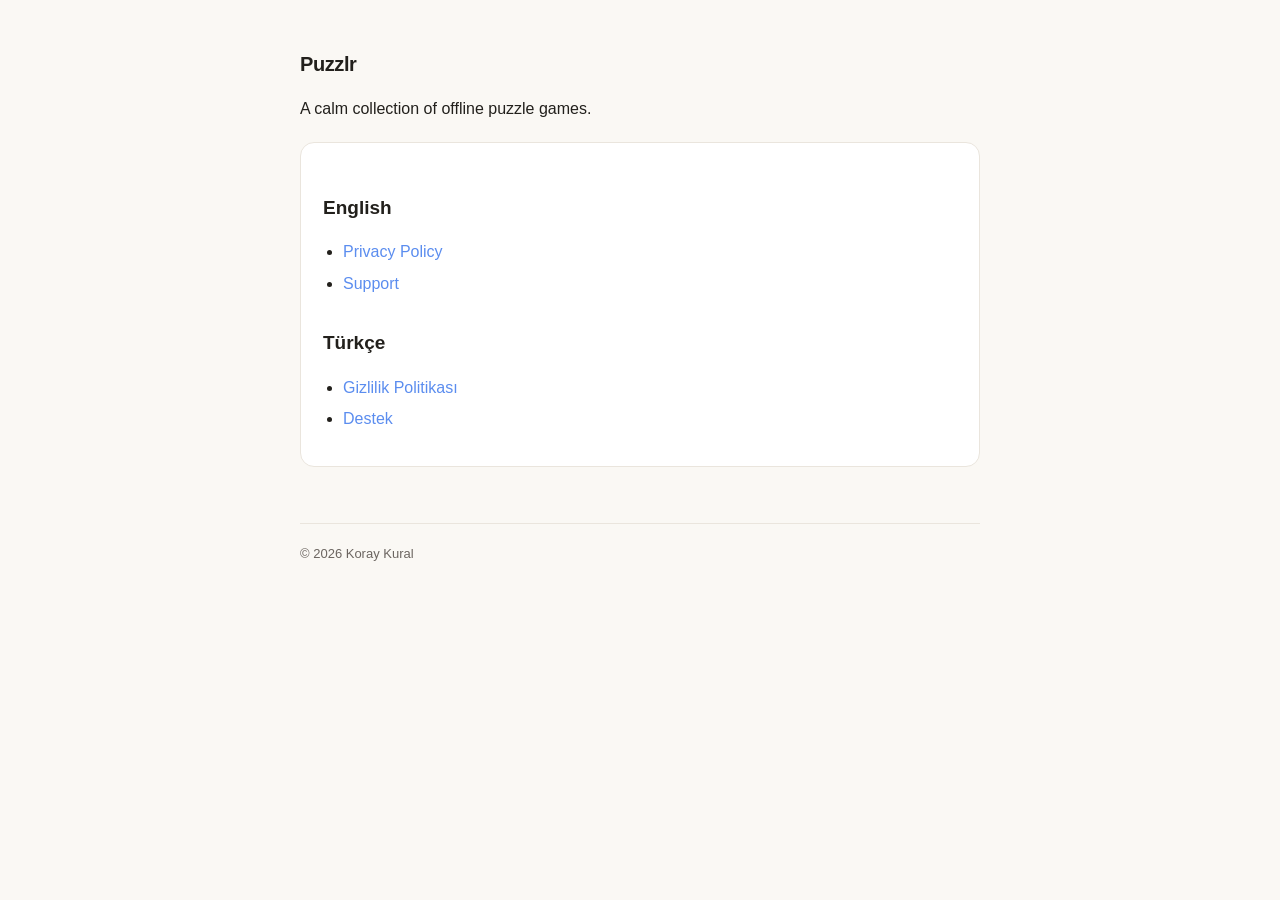
==== index.html @ aa929936 "Add Puzzlr privacy policy and support pages (EN + TR) Co-Authored-By: Claude Opus 4.8 <noreply@anthr" ====
<!doctype html>
<html lang="en">
<head>
<meta charset="utf-8">
<meta name="viewport" content="width=device-width, initial-scale=1">
<title>Puzzlr</title>
<link rel="stylesheet" href="style.css">
</head>
<body>
<div class="wrap">
<header class="site"><span class="logo">Puzzlr</span></header>
<p>A calm collection of offline puzzle games.</p>
<div class="card">
<h2>English</h2>
<ul>
<li><a href="privacy.html">Privacy Policy</a></li>
<li><a href="support.html">Support</a></li>
</ul>
<h2>Türkçe</h2>
<ul>
<li><a href="privacy-tr.html">Gizlilik Politikası</a></li>
<li><a href="support-tr.html">Destek</a></li>
</ul>
</div>
<footer>© 2026 Koray Kural</footer>
</div>
</body>
</html>
---- style.css ----
:root {
  --bg: #faf8f4;
  --fg: #22201c;
  --muted: #6b6560;
  --accent: #5b8def;
  --card: #ffffff;
  --border: #eae5dd;
}
* { box-sizing: border-box; }
body {
  margin: 0;
  background: var(--bg);
  color: var(--fg);
  font: 16px/1.6 -apple-system, BlinkMacSystemFont, "Segoe UI", Roboto, Helvetica, Arial, sans-serif;
}
.wrap { max-width: 720px; margin: 0 auto; padding: 48px 20px 80px; }
header.site { display: flex; align-items: center; gap: 12px; margin-bottom: 4px; }
header.site .logo { font-weight: 700; font-size: 20px; letter-spacing: -0.02em; }
h1 { font-size: 28px; letter-spacing: -0.02em; margin: 20px 0 4px; }
h2 { font-size: 19px; margin: 32px 0 8px; }
.updated { color: var(--muted); font-size: 14px; margin-bottom: 8px; }
a { color: var(--accent); text-decoration: none; }
a:hover { text-decoration: underline; }
.lang { font-size: 14px; color: var(--muted); margin-top: 4px; }
ul { padding-left: 20px; }
li { margin: 6px 0; }
.card { background: var(--card); border: 1px solid var(--border); border-radius: 14px; padding: 18px 22px; margin-top: 20px; }
footer { margin-top: 56px; color: var(--muted); font-size: 13px; border-top: 1px solid var(--border); padding-top: 20px; }
@media (prefers-color-scheme: dark) {
  :root { --bg: #17150f; --fg: #efe9e0; --muted: #9a938a; --card: #211e18; --border: #322e26; }
}
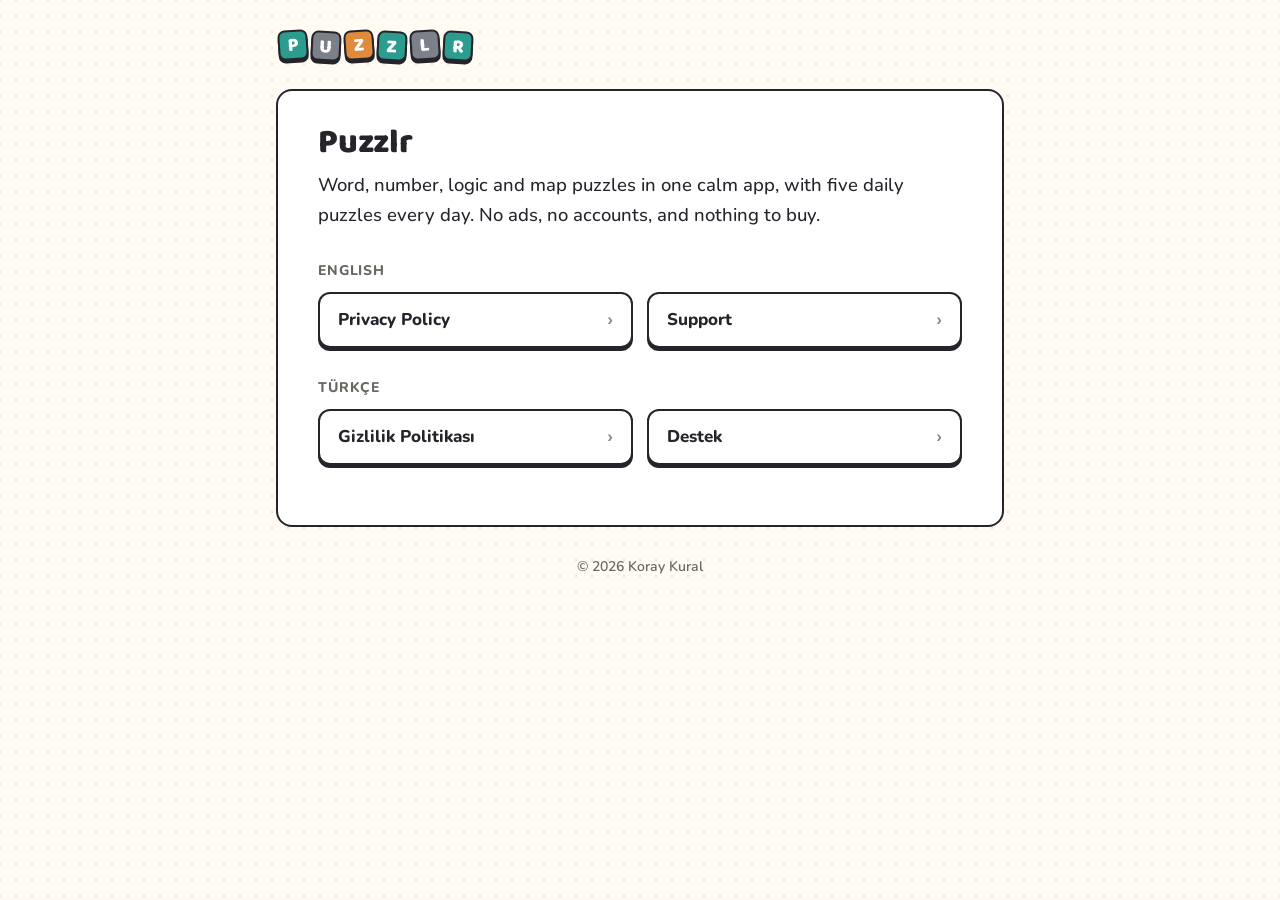
==== commit 8df58599: "Bring the site up to date with the app and restyle it in the app's look Privacy (EN + TR): the playe" ====
--- a/index.html
+++ b/index.html
@@ -4,24 +4,34 @@
 <meta charset="utf-8">
 <meta name="viewport" content="width=device-width, initial-scale=1">
 <title>Puzzlr</title>
+<meta name="description" content="Puzzlr: puzzle games that play offline. Privacy policy and support.">
+<meta name="color-scheme" content="light dark">
+<link rel="preload" href="fonts/nunito.woff2" as="font" type="font/woff2" crossorigin>
 <link rel="stylesheet" href="style.css">
 </head>
 <body>
 <div class="wrap">
-<header class="site"><span class="logo">Puzzlr</span></header>
-<p>A calm collection of offline puzzle games.</p>
-<div class="card">
-<h2>English</h2>
-<ul>
-<li><a href="privacy.html">Privacy Policy</a></li>
-<li><a href="support.html">Support</a></li>
-</ul>
-<h2>Türkçe</h2>
-<ul>
-<li><a href="privacy-tr.html">Gizlilik Politikası</a></li>
-<li><a href="support-tr.html">Destek</a></li>
-</ul>
+<header class="site">
+<a class="wordmark" href="index.html" aria-label="Puzzlr home"><span class="t">P</span><span class="s">U</span><span class="o">Z</span><span class="t">Z</span><span class="s">L</span><span class="t">R</span></a>
+</header>
+
+<main class="sheet">
+<h1>Puzzlr</h1>
+<p class="lead">Word, number, logic and map puzzles in one calm app, with five daily puzzles every day. No ads, no accounts, and nothing to buy.</p>
+
+<p class="lang-label">English</p>
+<div class="doors">
+<a class="cap" href="privacy.html">Privacy Policy <span class="arrow" aria-hidden="true">›</span></a>
+<a class="cap" href="support.html">Support <span class="arrow" aria-hidden="true">›</span></a>
 </div>
+
+<p class="lang-label" lang="tr">Türkçe</p>
+<div class="doors" lang="tr">
+<a class="cap" href="privacy-tr.html">Gizlilik Politikası <span class="arrow" aria-hidden="true">›</span></a>
+<a class="cap" href="support-tr.html">Destek <span class="arrow" aria-hidden="true">›</span></a>
+</div>
+</main>
+
 <footer>© 2026 Koray Kural</footer>
 </div>
 </body>
--- a/style.css
+++ b/style.css
@@ -1,31 +1,275 @@
+/* Puzzlr site. The app's look (ink outlines on dotted paper, keycaps with a
+   lip), kept quiet for reading. Tokens come from the app's
+   lib/theme/app_colors.dart. */
+
+@font-face {
+  font-family: "Nunito";
+  src: url("fonts/nunito.woff2") format("woff2");
+  font-weight: 200 1000;
+  font-display: swap;
+}
+@font-face {
+  font-family: "Baloo 2";
+  src: url("fonts/baloo2.woff2") format("woff2");
+  font-weight: 400 800;
+  font-display: swap;
+}
+
 :root {
-  --bg: #faf8f4;
-  --fg: #22201c;
-  --muted: #6b6560;
-  --accent: #5b8def;
+  color-scheme: light;
+  --screen: #fffbf3;
   --card: #ffffff;
-  --border: #eae5dd;
-}
+  --outline: #26242b;
+  --ink: #26242b;
+  --subtle: #6b6862;
+  --muted: #8a8791;
+  --dot: rgba(38, 36, 43, 0.10);
+  --hairline: #efe9df;
+  --key: #ece5d6;
+  --primary: #2c9c8f;
+  --link: #1d7a6f;
+  --tint: #e4f4f1;
+  --slate: #7c8088;
+  --orange: #e08a3c;
+}
+
+@media (prefers-color-scheme: dark) {
+  :root {
+    color-scheme: dark;
+    --screen: #24252b;
+    --card: #34353e;
+    --outline: #0a0a0d;
+    --ink: #f4f1ea;
+    --subtle: #c8c4bc;
+    --muted: #aaa7b1;
+    --dot: rgba(255, 255, 255, 0.05);
+    --hairline: #464751;
+    --key: #464752;
+    --link: #6fd0c3;
+    --tint: #27403d;
+  }
+}
+
 * { box-sizing: border-box; }
+
+html { -webkit-text-size-adjust: 100%; }
+
 body {
   margin: 0;
-  background: var(--bg);
-  color: var(--fg);
-  font: 16px/1.6 -apple-system, BlinkMacSystemFont, "Segoe UI", Roboto, Helvetica, Arial, sans-serif;
-}
-.wrap { max-width: 720px; margin: 0 auto; padding: 48px 20px 80px; }
-header.site { display: flex; align-items: center; gap: 12px; margin-bottom: 4px; }
-header.site .logo { font-weight: 700; font-size: 20px; letter-spacing: -0.02em; }
-h1 { font-size: 28px; letter-spacing: -0.02em; margin: 20px 0 4px; }
-h2 { font-size: 19px; margin: 32px 0 8px; }
-.updated { color: var(--muted); font-size: 14px; margin-bottom: 8px; }
-a { color: var(--accent); text-decoration: none; }
-a:hover { text-decoration: underline; }
-.lang { font-size: 14px; color: var(--muted); margin-top: 4px; }
-ul { padding-left: 20px; }
-li { margin: 6px 0; }
-.card { background: var(--card); border: 1px solid var(--border); border-radius: 14px; padding: 18px 22px; margin-top: 20px; }
-footer { margin-top: 56px; color: var(--muted); font-size: 13px; border-top: 1px solid var(--border); padding-top: 20px; }
-@media (prefers-color-scheme: dark) {
-  :root { --bg: #17150f; --fg: #efe9e0; --muted: #9a938a; --card: #211e18; --border: #322e26; }
-}
+  color: var(--ink);
+  background-color: var(--screen);
+  /* The app's paper: a dot every 16px, 2.2px across. */
+  background-image: radial-gradient(circle, var(--dot) 1.1px, transparent 1.6px);
+  background-size: 16px 16px;
+  background-position: 8px 8px;
+  font-family: "Nunito", -apple-system, BlinkMacSystemFont, "Segoe UI", Roboto, sans-serif;
+  font-size: 17px;
+  font-weight: 500;
+  line-height: 1.65;
+}
+
+.wrap {
+  max-width: 760px;
+  margin: 0 auto;
+  padding: 28px 16px 64px;
+}
+
+/* Header: the wordmark, and the way to the other language. */
+
+header.site {
+  display: flex;
+  align-items: center;
+  justify-content: space-between;
+  gap: 12px;
+  margin-bottom: 24px;
+}
+
+.wordmark {
+  display: inline-flex;
+  gap: 3px;
+  padding: 2px 2px 5px;
+  text-decoration: none;
+}
+.wordmark span {
+  display: grid;
+  place-items: center;
+  width: 30px;
+  height: 30px;
+  padding-top: 2px;
+  border: 2px solid var(--outline);
+  border-radius: 7px;
+  box-shadow: 0 3px 0 var(--outline);
+  color: #fff;
+  font-family: "Baloo 2", "Nunito", sans-serif;
+  font-weight: 800;
+  font-size: 19px;
+  line-height: 1;
+}
+.wordmark span:nth-child(odd) { transform: rotate(-4deg); }
+.wordmark span:nth-child(even) { transform: translateY(1px) rotate(3deg); }
+.wordmark .t { background: var(--primary); }
+.wordmark .s { background: var(--slate); }
+.wordmark .o { background: var(--orange); }
+
+/* A keycap: outlined, on a hard lip, and it sinks into the lip when pressed. */
+
+.cap {
+  display: inline-flex;
+  align-items: center;
+  justify-content: center;
+  gap: 8px;
+  min-height: 40px;
+  padding: 6px 16px;
+  border: 2px solid var(--outline);
+  border-radius: 12px;
+  box-shadow: 0 3px 0 var(--outline);
+  background: var(--card);
+  color: var(--ink);
+  font-weight: 800;
+  font-size: 15px;
+  line-height: 1.2;
+  text-decoration: none;
+  transition: transform 60ms ease-out, box-shadow 60ms ease-out;
+}
+.cap:hover { background: var(--key); }
+.cap:active {
+  transform: translateY(3px);
+  box-shadow: 0 0 0 var(--outline);
+}
+.cap:focus-visible,
+a:focus-visible {
+  outline: 3px solid var(--primary);
+  outline-offset: 3px;
+}
+.cap .arrow { color: var(--muted); font-weight: 700; }
+
+/* The sheet the document is printed on: a card with the outline, no lip,
+   since it only shows something. */
+
+main.sheet {
+  background: var(--card);
+  border: 2px solid var(--outline);
+  border-radius: 16px;
+  padding: 32px 40px 36px;
+}
+
+h1, h2, h3 {
+  font-family: "Baloo 2", "Nunito", sans-serif;
+  font-weight: 800;
+  line-height: 1.2;
+  letter-spacing: -0.005em;
+}
+h1 { font-size: 34px; margin: 0 0 6px; }
+h2 {
+  font-size: 23px;
+  margin: 40px 0 10px;
+  padding-top: 24px;
+  border-top: 2px solid var(--hairline);
+}
+h3 { font-size: 19px; font-weight: 700; margin: 24px 0 6px; }
+
+.updated {
+  margin: 0 0 24px;
+  color: var(--subtle);
+  font-size: 15px;
+  font-weight: 600;
+}
+
+.lead { font-size: 18.5px; color: var(--ink); }
+
+p, ul, ol { margin: 0 0 14px; }
+ul, ol { padding-left: 22px; }
+li { margin: 8px 0; padding-left: 2px; }
+li::marker { color: var(--muted); }
+strong { font-weight: 800; }
+
+a {
+  color: var(--link);
+  font-weight: 700;
+  text-decoration: underline;
+  text-decoration-thickness: 2px;
+  text-underline-offset: 3px;
+  text-decoration-color: color-mix(in srgb, var(--link) 40%, transparent);
+}
+a:hover { text-decoration-color: var(--link); }
+
+/* A quiet aside: the tint of the app's teal, outlined. */
+.note {
+  margin: 18px 0;
+  padding: 14px 18px;
+  background: var(--tint);
+  border: 2px solid var(--outline);
+  border-radius: 14px;
+}
+.note p:last-child { margin-bottom: 0; }
+
+/* Contents list at the top of a long page. */
+nav.toc {
+  margin: 0 0 8px;
+  padding: 14px 18px;
+  border: 2px dashed var(--muted);
+  border-radius: 14px;
+}
+nav.toc p {
+  margin: 0 0 4px;
+  color: var(--subtle);
+  font-size: 14px;
+  font-weight: 800;
+  text-transform: uppercase;
+  letter-spacing: 0.06em;
+}
+nav.toc ol { margin: 0; columns: 2; column-gap: 28px; }
+nav.toc li { margin: 0; padding: 3px 0; break-inside: avoid; font-size: 15.5px; }
+
+/* The landing page's doors: cards that open something carry a lip. */
+.doors {
+  display: grid;
+  grid-template-columns: 1fr 1fr;
+  gap: 14px;
+  margin: 8px 0 24px;
+}
+.doors .cap {
+  justify-content: space-between;
+  min-height: 56px;
+  padding: 12px 18px;
+  font-size: 17px;
+}
+.lang-label {
+  margin: 28px 0 10px;
+  color: var(--subtle);
+  font-size: 14px;
+  font-weight: 800;
+  text-transform: uppercase;
+  letter-spacing: 0.06em;
+}
+
+footer {
+  margin-top: 28px;
+  color: var(--subtle);
+  font-size: 14px;
+  font-weight: 600;
+  text-align: center;
+}
+footer a { font-weight: 700; }
+
+@media (max-width: 600px) {
+  body { font-size: 16.5px; }
+  .wrap { padding-top: 20px; }
+  main.sheet { padding: 22px 18px 26px; border-radius: 14px; }
+  h1 { font-size: 29px; }
+  h2 { font-size: 21px; margin-top: 32px; padding-top: 20px; }
+  nav.toc ol { columns: 1; }
+  .doors { grid-template-columns: 1fr; }
+  .wordmark span { width: 26px; height: 26px; font-size: 16px; }
+}
+
+@media (prefers-reduced-motion: reduce) {
+  .cap { transition: none; }
+}
+
+@media print {
+  body { background: #fff; color: #000; }
+  main.sheet { border: 0; padding: 0; }
+  header.site nav, nav.toc { display: none; }
+  a { color: #000; }
+}
